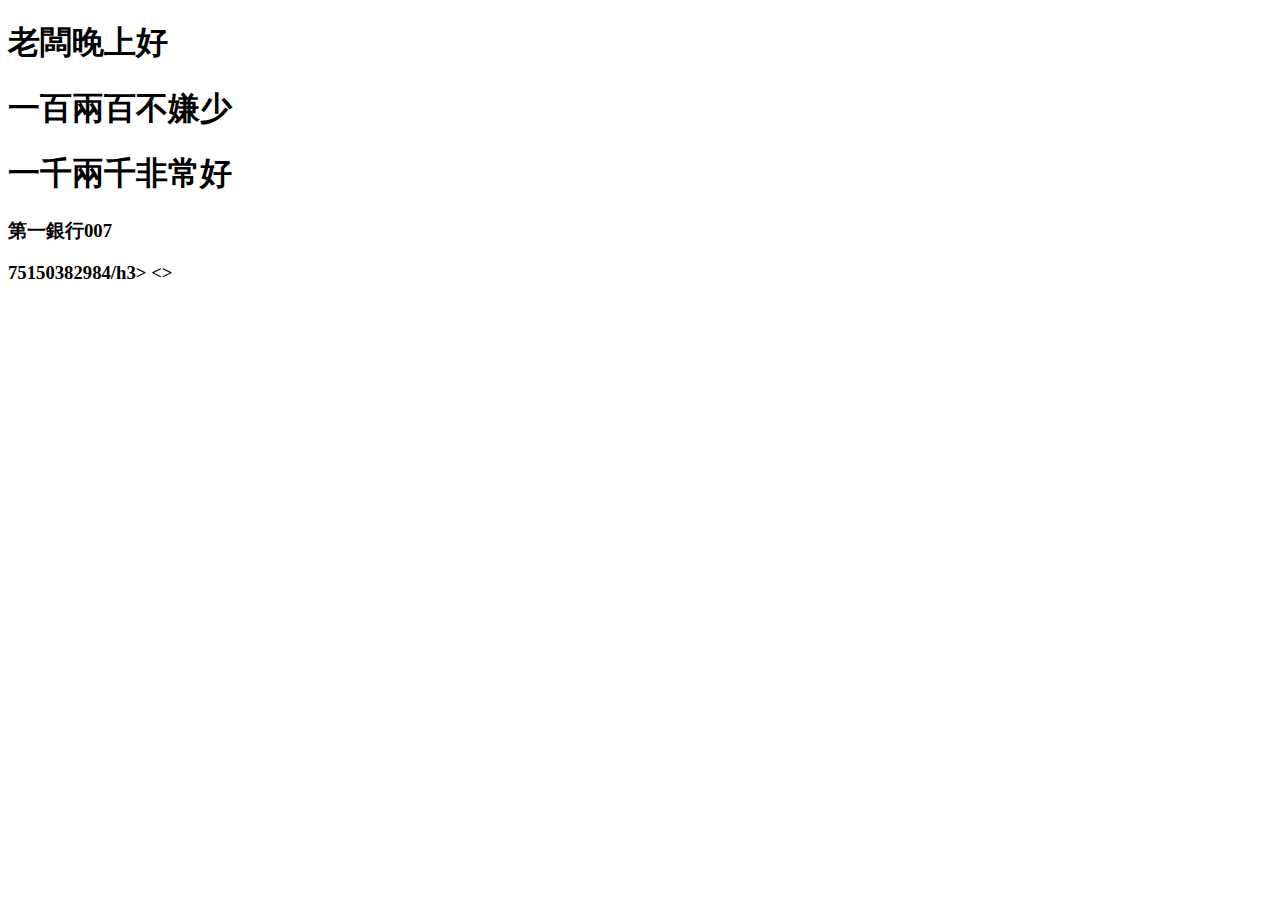
==== index.html @ 0ff97e29 "Create index.html" ====
<!DOCTYPE html>
<html>
  <head>
    <meta charset="utf-8">
    <title>順手捐零錢 救救吳可憐</title>
  </head>
  <body>
    <h1>老闆晚上好</h1>
    <h1>一百兩百不嫌少</h1>
    <h1>一千兩千非常好</h1>
    </hr>
    <h3>第一銀行007</h3>
    <h3>75150382984/h3>
    <>
  </body>
</html>
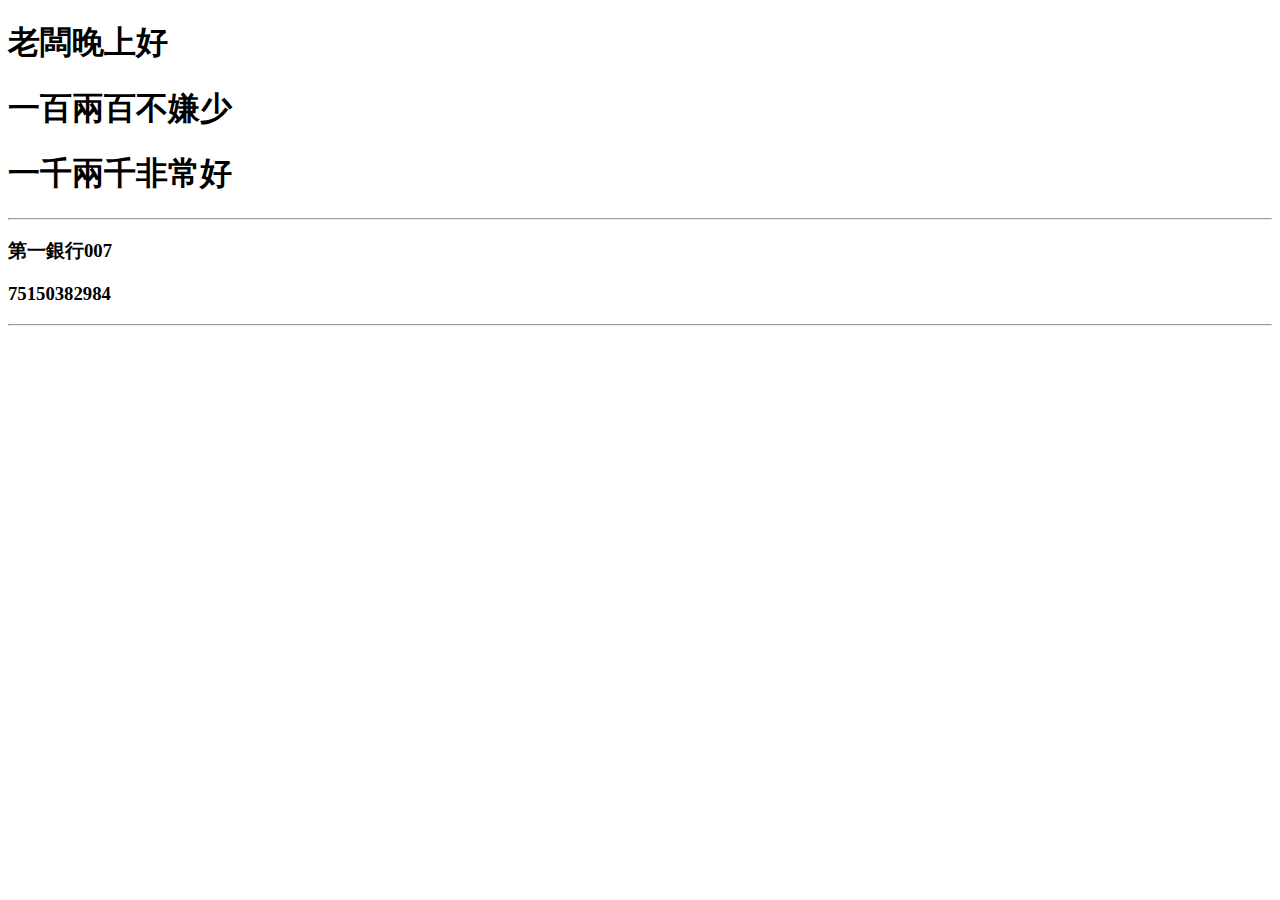
==== commit 3ffae992: "Update index.html" ====
--- a/index.html
+++ b/index.html
@@ -8,9 +8,9 @@
     <h1>老闆晚上好</h1>
     <h1>一百兩百不嫌少</h1>
     <h1>一千兩千非常好</h1>
-    </hr>
+    <hr>
     <h3>第一銀行007</h3>
-    <h3>75150382984/h3>
-    <>
+    <h3>75150382984</h3>
+    <hr>
   </body>
 </html>
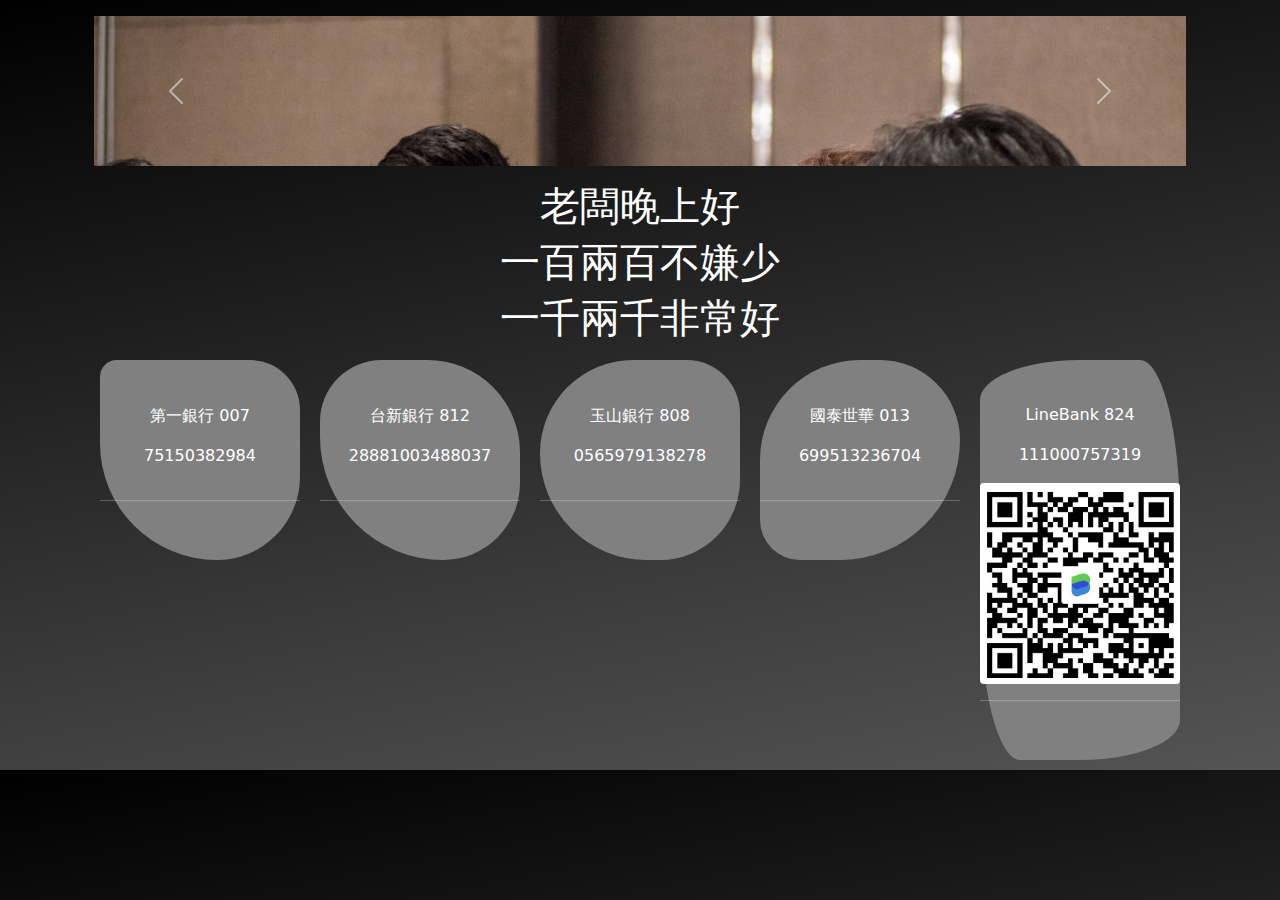
==== commit 4e224c2a: "first commit" ====
--- a/index.html
+++ b/index.html
@@ -2,15 +2,77 @@
 <html>
   <head>
     <meta charset="utf-8">
+    <meta http-equiv="X-UA-Compatible" content="IE=edge">
+    <meta name="viewport" content="width=device-width, initial-scale=1">
     <title>順手捐零錢 救救吳可憐</title>
+    <link rel="stylesheet" href="css/bootstrap.min.css">
+    <link rel="stylesheet" href="css/index.css">
+    <script src="https://ajax.googleapis.com/ajax/libs/jquery/1.12.4/jquery.min.js"></script>
+    <script src="js/bootstrap.min.js"></script>
   </head>
-  <body>
-    <h1>老闆晚上好</h1>
-    <h1>一百兩百不嫌少</h1>
-    <h1>一千兩千非常好</h1>
-    <hr>
-    <h3>第一銀行007</h3>
-    <h3>75150382984</h3>
-    <hr>
+  <body class="text-white">
+    <div class="container pt-3">
+      <div class="container mb-3">
+        <div id="carouselExampleInterval" class="carousel slide" data-bs-ride="carousel">
+          <div class="carousel-inner carousel-height">
+            <div class="carousel-item active" data-bs-interval="2000">
+              <img src="pic/YLS_9719.jpg" class="d-block w-100" alt="...">
+            </div>
+            <div class="carousel-item" data-bs-interval="2000">
+              <img src="pic/YLS_9720.jpg" class="d-block w-100" alt="...">
+            </div>
+            <div class="carousel-item" data-bs-interval="2000">
+              <img src="pic/YLS_9867.jpg" class="d-block w-100" alt="...">
+            </div>
+            <div class="carousel-item" data-bs-interval="2000">
+              <img src="pic/IMG_0509.jpg" class="d-block w-100 " alt="...">
+            </div>
+          </div>
+          <button class="carousel-control-prev" type="button" data-bs-target="#carouselExampleInterval" data-bs-slide="prev">
+            <span class="carousel-control-prev-icon" aria-hidden="true"></span>
+            <span class="visually-hidden">Previous</span>
+          </button>
+          <button class="carousel-control-next" type="button" data-bs-target="#carouselExampleInterval" data-bs-slide="next">
+            <span class="carousel-control-next-icon" aria-hidden="true"></span>
+            <span class="visually-hidden">Next</span>
+          </button>
+        </div>
+      </div>
+    </div>
+    <div class="container">
+      <div class="container text-center">
+        <h1>老闆晚上好</h1>
+        <h1>一百兩百不嫌少</h1>
+        <h1>一千兩千非常好</h1>
+      </div>
+      <div class="d-flex justify-content-center flex-wrap">
+        <div class="info-box border-1">
+          <p>第一銀行 007</p>
+          <p>75150382984</p>
+          <hr>
+        </div>
+        <div class="info-box border-2">
+          <p>台新銀行 812</p>
+          <p>28881003488037</p>
+          <hr>
+        </div>
+        <div class="info-box border-3">
+          <p>玉山銀行 808</p>
+          <p>0565979138278</p>
+          <hr>
+        </div>
+        <div class="info-box border-4">
+          <p>國泰世華 013</p>
+          <p>699513236704</p>
+          <hr>
+        </div>
+        <div class="info-img-box">
+          <p>LineBank 824</p>
+          <p>111000757319</p>
+          <img class="rounded" src="pic/LineBank.jpg" alt="LineBank QRcode">
+          <hr>
+        </div>
+      </div>
+    </div>
   </body>
 </html>
--- a/css/index.css
+++ b/css/index.css
@@ -0,0 +1,57 @@
+@media only screen and (min-height: 600px) {
+    .carousel-height {
+      height: 150px;
+    }
+  }
+
+@media only screen and (min-height: 900px) {
+  .carousel-height {
+      height: 150px;
+  }
+}
+
+body {
+  background: rgb(0,0,0);
+background: linear-gradient(169deg, rgba(0,0,0,1) 0%, rgba(61,61,61,1) 71%, rgba(84,84,84,1) 100%);
+}
+
+.info-box {
+  display: flex;
+  flex-direction: column;
+  justify-content: center;
+  text-align:center;
+  width: 200px;
+  height: 200px;
+  margin: 10px;
+  background-color: grey;
+}
+
+.border-1 {
+  border-radius: 10% 30% 50% 70%;
+}
+
+.border-2 {
+  border-radius: 40% 60% 50% 80%;
+}
+
+.border-3 {
+  border-radius: 70% 40% 60% 80%;
+}
+
+.border-4 {
+  border-radius: 50% 40% 60% 20%;
+}
+
+
+
+.info-img-box {
+  display: flex;
+  flex-direction: column;
+  justify-content: center;
+  text-align:center;
+  width: 200px;
+  height: 400px;
+  margin: 10px;
+  background-color: grey;
+  border-radius: 50% 20% / 10% 40%;
+}
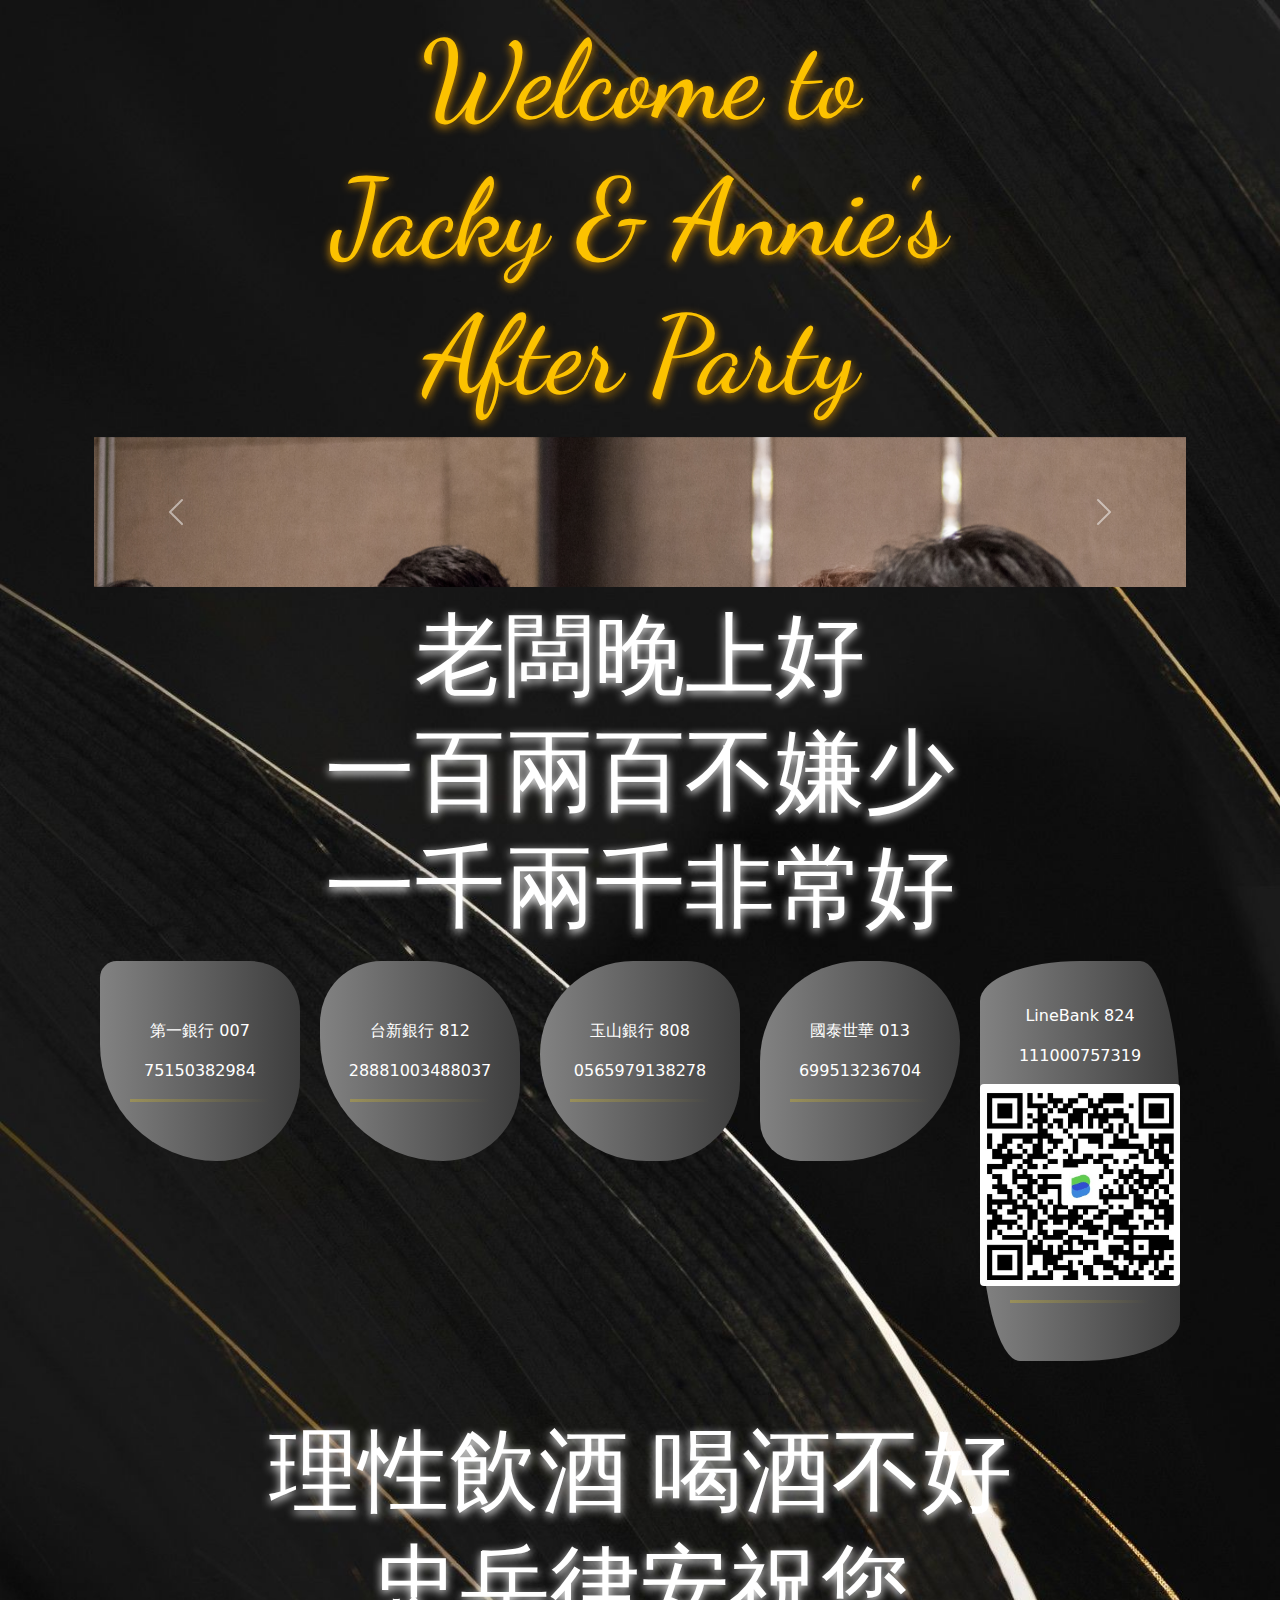
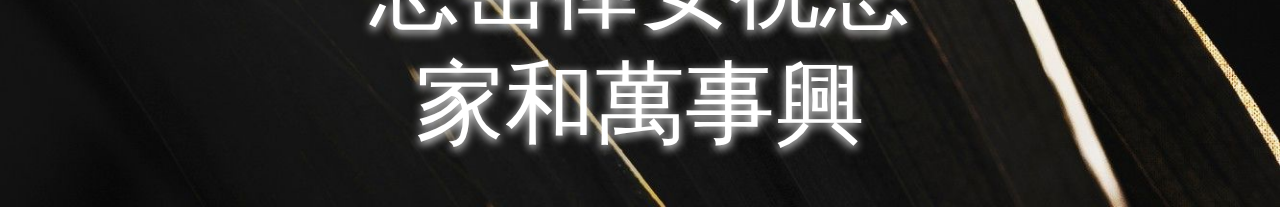
==== commit 7cfd07f9: "update" ====
--- a/index.html
+++ b/index.html
@@ -7,11 +7,19 @@
     <title>順手捐零錢 救救吳可憐</title>
     <link rel="stylesheet" href="css/bootstrap.min.css">
     <link rel="stylesheet" href="css/index.css">
+    <link rel="preconnect" href="https://fonts.googleapis.com">
+    <link rel="preconnect" href="https://fonts.gstatic.com" crossorigin>
+    <link href="https://fonts.googleapis.com/css2?family=Dancing+Script:wght@700&display=swap" rel="stylesheet">
     <script src="https://ajax.googleapis.com/ajax/libs/jquery/1.12.4/jquery.min.js"></script>
     <script src="js/bootstrap.min.js"></script>
   </head>
   <body class="text-white">
     <div class="container pt-3">
+      <div class="container text-center welcome mb-3">
+        <h1>Welcome to</h1>
+        <h1>Jacky & Annie's</h1>
+        <h1>After Party</h1>
+      </div>
       <div class="container mb-3">
         <div id="carouselExampleInterval" class="carousel slide" data-bs-ride="carousel">
           <div class="carousel-inner carousel-height">
@@ -40,7 +48,7 @@
       </div>
     </div>
     <div class="container">
-      <div class="container text-center">
+      <div class="container text-center slogan">
         <h1>老闆晚上好</h1>
         <h1>一百兩百不嫌少</h1>
         <h1>一千兩千非常好</h1>
@@ -73,6 +81,11 @@
           <hr>
         </div>
       </div>
+      <div class="container text-center slogan mb-5 mt-5">
+        <h1>理性飲酒 喝酒不好</h1>
+        <h1>忠岳律安祝您</h1>
+        <h1>家和萬事興</h1>
+      </div>
     </div>
   </body>
 </html>
--- a/css/index.css
+++ b/css/index.css
@@ -10,9 +10,29 @@
   }
 }
 
+a {
+  color: white;
+  text-decoration:none;
+}
+
 body {
-  background: rgb(0,0,0);
-background: linear-gradient(169deg, rgba(0,0,0,1) 0%, rgba(61,61,61,1) 71%, rgba(84,84,84,1) 100%);
+  background-image: url("../pic/wepik-photo-mode-2022111-1150.jpeg");
+  background-color: #cccccc;
+  background-size: 100% 100%;
+}
+
+.welcome > h1 {
+  color: #fcc200;
+  font-size: 12vmin;
+  font-family: 'Dancing Script', cursive;
+  text-shadow: 0 3px 10px #da9100; 
+}
+
+.slogan > h1 {
+  color: white;
+  font-size: 10vmin;
+  font-family: 'Dancing Script', cursive;
+  text-shadow: 0 3px 10px #fff; 
 }
 
 .info-box {
@@ -23,7 +43,8 @@
   width: 200px;
   height: 200px;
   margin: 10px;
-  background-color: grey;
+  background: rgb(130,130,130);
+  background: linear-gradient(90deg, rgba(130,130,130,1) 0%, rgba(61,61,61,1) 100%);
 }
 
 .border-1 {
@@ -42,6 +63,17 @@
   border-radius: 50% 40% 60% 20%;
 }
 
+.info-box > hr {
+  width: 70%;
+  height: 3px;
+  margin: 0 auto;
+  color: gold;
+  background: linear-gradient(
+    to right, 
+    gold, 
+    rgba(0, 0, 0, 0)
+  );
+}
 
 
 .info-img-box {
@@ -52,6 +84,19 @@
   width: 200px;
   height: 400px;
   margin: 10px;
-  background-color: grey;
+  background: rgb(130,130,130);
+  background: linear-gradient(90deg, rgba(130,130,130,1) 0%, rgba(61,61,61,1) 100%);
   border-radius: 50% 20% / 10% 40%;
 }
+
+.info-img-box > hr {
+  width: 70%;
+  height: 3px;
+  margin: 7% auto;
+  color: gold;
+  background: linear-gradient(
+    to right, 
+    gold, 
+    rgba(0, 0, 0, 0)
+  );
+}
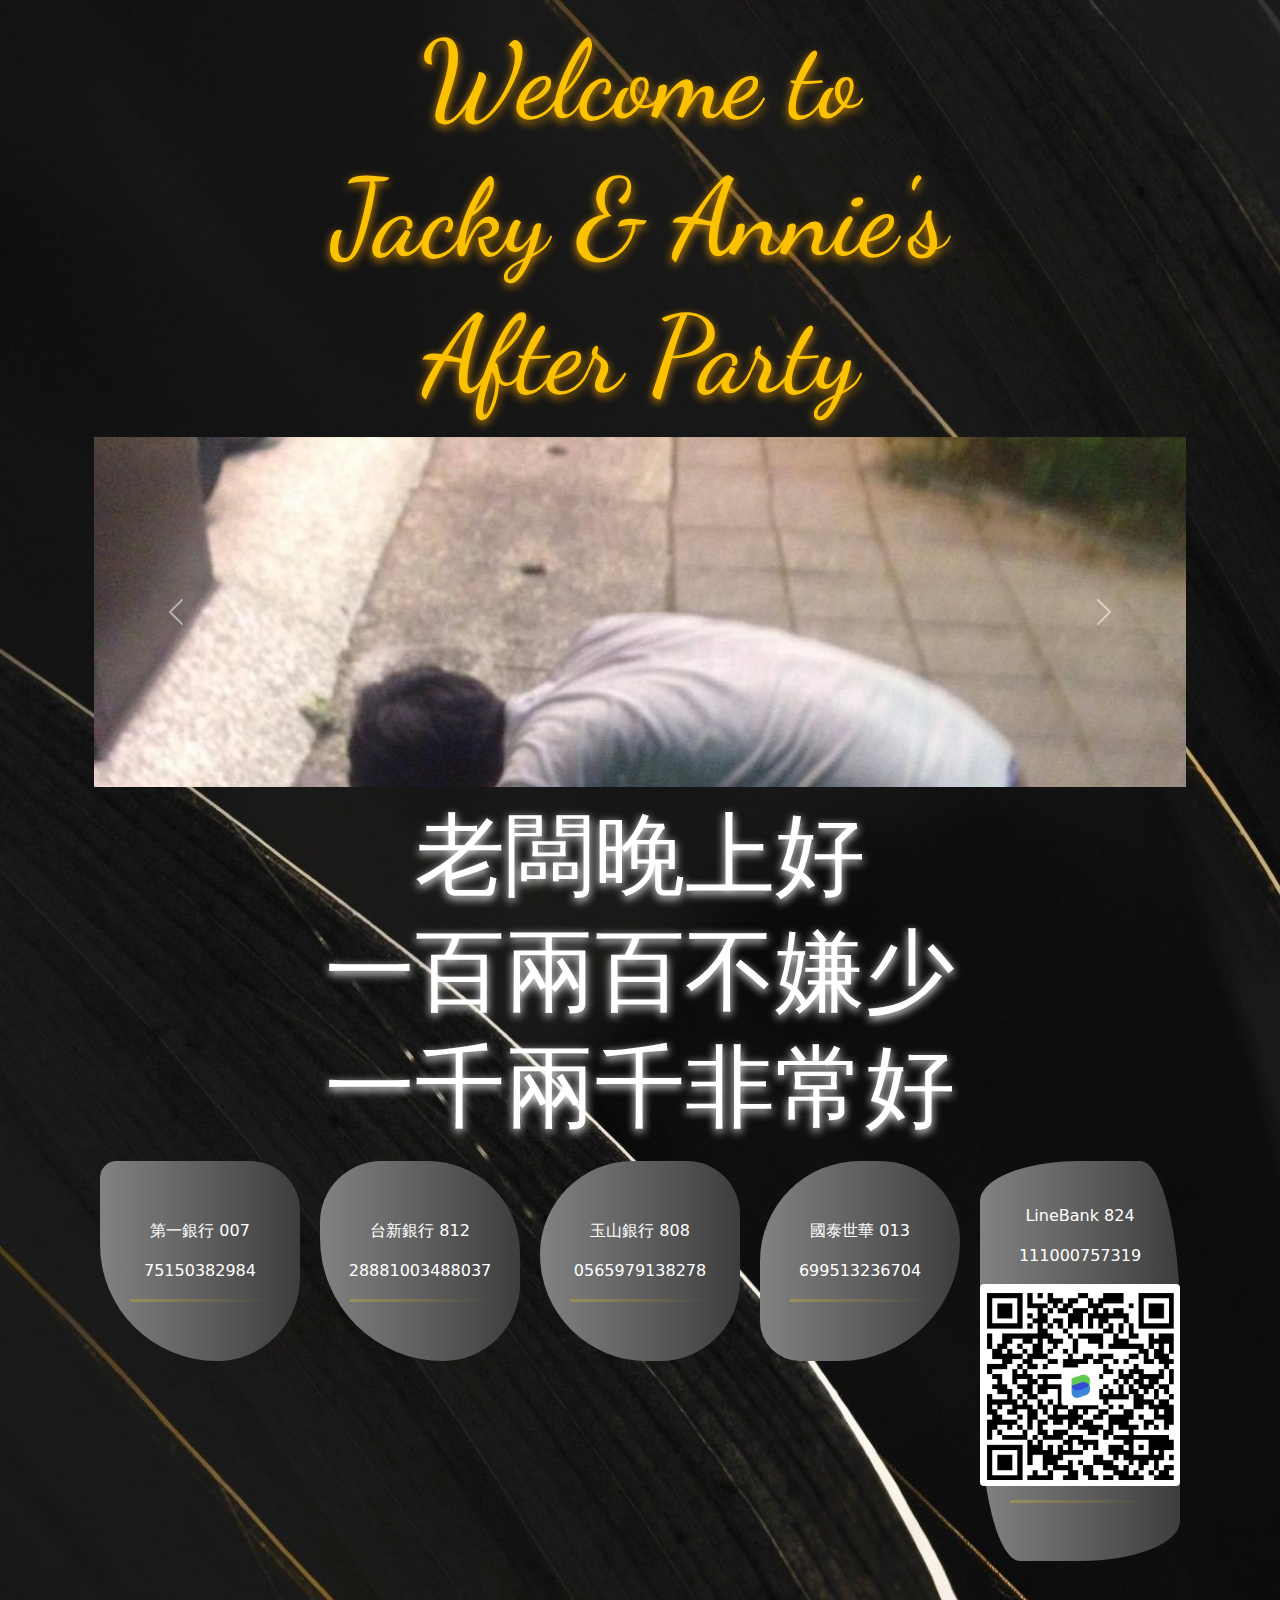
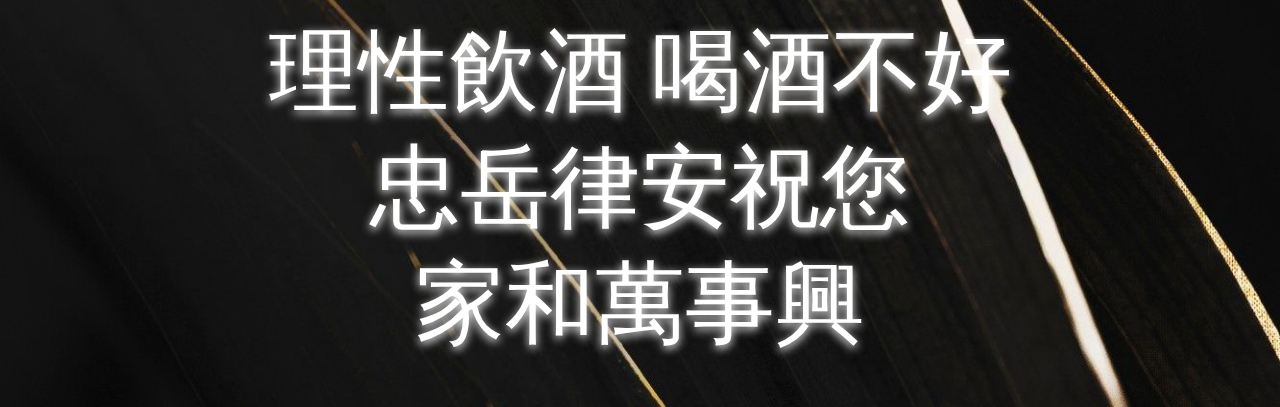
==== commit dbdfe9da: "update photos" ====
--- a/index.html
+++ b/index.html
@@ -24,16 +24,118 @@
         <div id="carouselExampleInterval" class="carousel slide" data-bs-ride="carousel">
           <div class="carousel-inner carousel-height">
             <div class="carousel-item active" data-bs-interval="2000">
-              <img src="pic/YLS_9719.jpg" class="d-block w-100" alt="...">
+              <img src="pic/13091693_11421705424.JPG" class="d-block w-100" alt="...">
             </div>
             <div class="carousel-item" data-bs-interval="2000">
-              <img src="pic/YLS_9720.jpg" class="d-block w-100" alt="...">
+              <img src="pic/38100879.JPG" class="d-block w-100" alt="...">
             </div>
             <div class="carousel-item" data-bs-interval="2000">
-              <img src="pic/YLS_9867.jpg" class="d-block w-100" alt="...">
+              <img src="pic/39000274 (1).JPG" class="d-block w-100 " alt="...">
             </div>
             <div class="carousel-item" data-bs-interval="2000">
-              <img src="pic/IMG_0509.jpg" class="d-block w-100 " alt="...">
+              <img src="pic/40700079.JPG" class="d-block w-100 " alt="...">
+            </div>
+            <div class="carousel-item" data-bs-interval="2000">
+              <img src="pic/4765763589032426193.JPG" class="d-block w-100 " alt="...">
+            </div>
+            <div class="carousel-item" data-bs-interval="2000">
+              <img src="pic/4793207913228085708.JPG" class="d-block w-100 " alt="...">
+            </div>
+            <div class="carousel-item" data-bs-interval="2000">
+              <img src="pic/4798369086695133133.JPG" class="d-block w-100 " alt="...">
+            </div>
+            <div class="carousel-item" data-bs-interval="2000">
+              <img src="pic/49282091.JPG" class="d-block w-100 " alt="...">
+            </div>
+            <div class="carousel-item" data-bs-interval="2000">
+              <img src="pic/D08F9FB6-ACF8-4391-A.JPG" class="d-block w-100 " alt="...">
+            </div>
+            <div class="carousel-item" data-bs-interval="2000">
+              <img src="pic/IMG_0068.JPG" class="d-block w-100 " alt="...">
+            </div>
+            <div class="carousel-item" data-bs-interval="2000">
+              <img src="pic/IMG_0084.JPG" class="d-block w-100 " alt="...">
+            </div>
+            <div class="carousel-item" data-bs-interval="2000">
+              <img src="pic/IMG_0755.JPG" class="d-block w-100 " alt="...">
+            </div>
+            <div class="carousel-item" data-bs-interval="2000">
+              <img src="pic/IMG_0927.JPG" class="d-block w-100 " alt="...">
+            </div>
+            <div class="carousel-item" data-bs-interval="2000">
+              <img src="pic/IMG_0999.JPG" class="d-block w-100 " alt="...">
+            </div>
+            <div class="carousel-item" data-bs-interval="2000">
+              <img src="pic/IMG_1456.JPG" class="d-block w-100 " alt="...">
+            </div>
+            <div class="carousel-item" data-bs-interval="2000">
+              <img src="pic/IMG_1468.JPG" class="d-block w-100 " alt="...">
+            </div>
+            <div class="carousel-item" data-bs-interval="2000">
+              <img src="pic/IMG_2821.JPG" class="d-block w-100 " alt="...">
+            </div>
+            <div class="carousel-item" data-bs-interval="2000">
+              <img src="pic/IMG_3052.JPG" class="d-block w-100 " alt="...">
+            </div>
+            <div class="carousel-item" data-bs-interval="2000">
+              <img src="pic/IMG_3118.JPG" class="d-block w-100 " alt="...">
+            </div>
+            <div class="carousel-item" data-bs-interval="2000">
+              <img src="pic/IMG_3130.JPG" class="d-block w-100 " alt="...">
+            </div>
+            <div class="carousel-item" data-bs-interval="2000">
+              <img src="pic/IMG_3261.JPG" class="d-block w-100 " alt="...">
+            </div>
+            <div class="carousel-item" data-bs-interval="2000">
+              <img src="pic/IMG_3716.JPG" class="d-block w-100 " alt="...">
+            </div>
+            <div class="carousel-item" data-bs-interval="2000">
+              <img src="pic/IMG_3873.JPG" class="d-block w-100 " alt="...">
+            </div>
+            <div class="carousel-item" data-bs-interval="2000">
+              <img src="pic/IMG_4465.JPG" class="d-block w-100 " alt="...">
+            </div>
+            <div class="carousel-item" data-bs-interval="2000">
+              <img src="pic/IMG_4619.jpg" class="d-block w-100 " alt="...">
+            </div>
+            <div class="carousel-item" data-bs-interval="2000">
+              <img src="pic/IMG_4623.jpg" class="d-block w-100 " alt="...">
+            </div>
+            <div class="carousel-item" data-bs-interval="2000">
+              <img src="pic/IMG_4698.JPG" class="d-block w-100 " alt="...">
+            </div>
+            <div class="carousel-item" data-bs-interval="2000">
+              <img src="pic/IMG_4922.JPG" class="d-block w-100 " alt="...">
+            </div>
+            <div class="carousel-item" data-bs-interval="2000">
+              <img src="pic/IMG_5099.jpg" class="d-block w-100 " alt="...">
+            </div>
+            <div class="carousel-item" data-bs-interval="2000">
+              <img src="pic/IMG_5485.JPG" class="d-block w-100 " alt="...">
+            </div>
+            <div class="carousel-item" data-bs-interval="2000">
+              <img src="pic/IMG_5843.JPG" class="d-block w-100 " alt="...">
+            </div>
+            <div class="carousel-item" data-bs-interval="2000">
+              <img src="pic/IMG_5911.JPG" class="d-block w-100 " alt="...">
+            </div>
+            <div class="carousel-item" data-bs-interval="2000">
+              <img src="pic/IMG_7191.JPG" class="d-block w-100 " alt="...">
+            </div>
+            <div class="carousel-item" data-bs-interval="2000">
+              <img src="pic/IMG_7355.JPG" class="d-block w-100 " alt="...">
+            </div>
+            <div class="carousel-item" data-bs-interval="2000">
+              <img src="pic/IMG_7610.JPG" class="d-block w-100 " alt="...">
+            </div>
+            <div class="carousel-item" data-bs-interval="2000">
+              <img src="pic/IMG_8435.JPG" class="d-block w-100 " alt="...">
+            </div>
+            <div class="carousel-item" data-bs-interval="2000">
+              <img src="pic/IMG_9035.JPG" class="d-block w-100 " alt="...">
+            </div>
+            <div class="carousel-item" data-bs-interval="2000">
+              <img src="pic/IMG_9754.JPG" class="d-block w-100 " alt="...">
             </div>
           </div>
           <button class="carousel-control-prev" type="button" data-bs-target="#carouselExampleInterval" data-bs-slide="prev">
--- a/css/index.css
+++ b/css/index.css
@@ -100,3 +100,7 @@
     rgba(0, 0, 0, 0)
   );
 }
+
+.carousel-height {
+  height: 350px;
+}
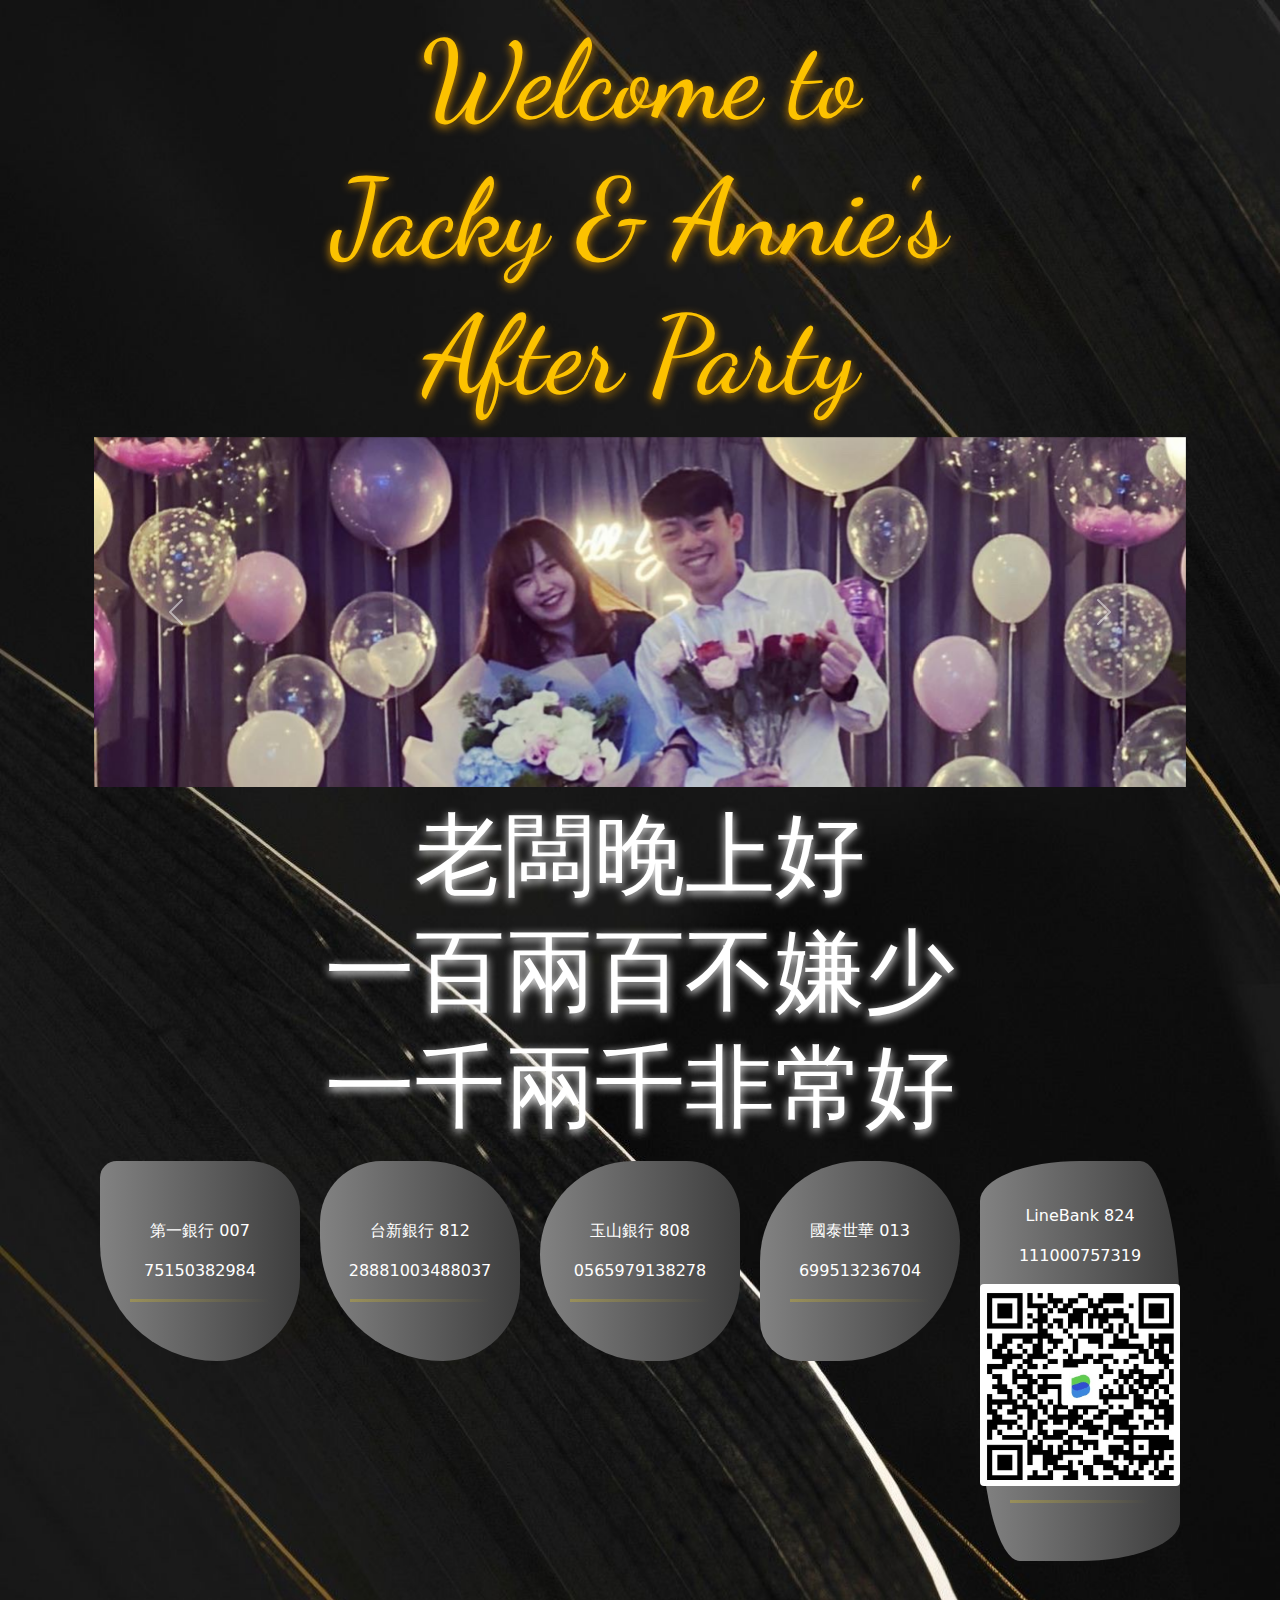
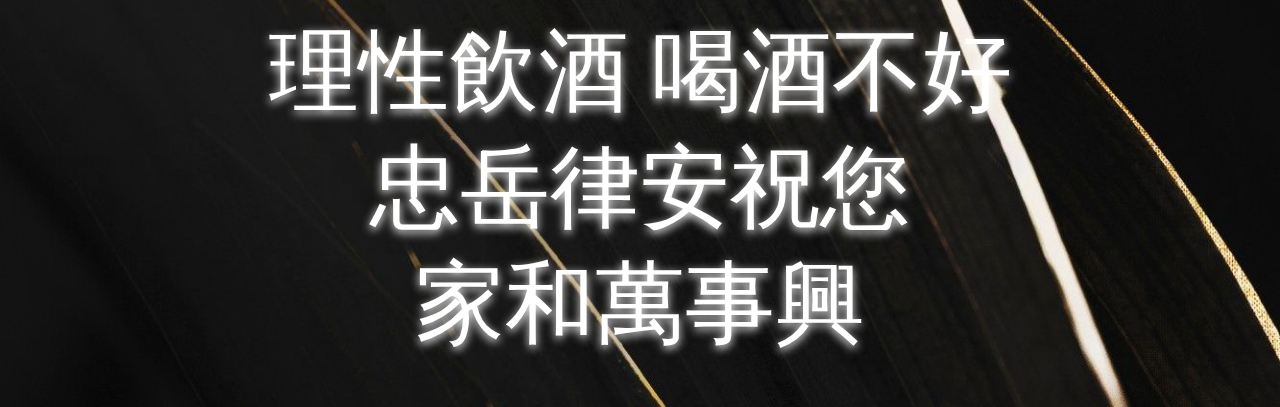
==== commit e618e04e: "update photos" ====
--- a/index.html
+++ b/index.html
@@ -24,6 +24,60 @@
         <div id="carouselExampleInterval" class="carousel slide" data-bs-ride="carousel">
           <div class="carousel-inner carousel-height">
             <div class="carousel-item active" data-bs-interval="2000">
+              <img src="pic/213135AD-8D02-4024-8.JPG" class="d-block w-100" alt="...">
+            </div>
+            <div class="carousel-item" data-bs-interval="2000">
+              <img src="pic/5373719B-5319-43E3-B.JPG" class="d-block w-100" alt="...">
+            </div>
+            <div class="carousel-item" data-bs-interval="2000">
+              <img src="pic/38100879 (1).JPG" class="d-block w-100" alt="...">
+            </div>
+            <div class="carousel-item" data-bs-interval="2000">
+              <img src="pic/38925885.JPG" class="d-block w-100" alt="...">
+            </div>
+            <div class="carousel-item" data-bs-interval="2000">
+              <img src="pic/4793207913228085708 (1).JPG" class="d-block w-100" alt="...">
+            </div>
+            <div class="carousel-item" data-bs-interval="2000">
+              <img src="pic/IMG_0115.JPG" class="d-block w-100" alt="...">
+            </div>
+            <div class="carousel-item" data-bs-interval="2000">
+              <img src="pic/IMG_0734.jpg" class="d-block w-100" alt="...">
+            </div>
+            <div class="carousel-item" data-bs-interval="2000">
+              <img src="pic/IMG_0920.PNG" class="d-block w-100" alt="...">
+            </div>
+            <div class="carousel-item" data-bs-interval="2000">
+              <img src="pic/IMG_0921.PNG" class="d-block w-100" alt="...">
+            </div>
+            <div class="carousel-item" data-bs-interval="2000">
+              <img src="pic/IMG_2946.JPG" class="d-block w-100" alt="...">
+            </div>
+            <div class="carousel-item" data-bs-interval="2000">
+              <img src="pic/IMG_3138.JPG" class="d-block w-100" alt="...">
+            </div>
+            <div class="carousel-item" data-bs-interval="2000">
+              <img src="pic/IMG_3784.JPG" class="d-block w-100" alt="...">
+            </div>
+            <div class="carousel-item" data-bs-interval="2000">
+              <img src="pic/IMG_4320.JPG" class="d-block w-100" alt="...">
+            </div>
+            <div class="carousel-item" data-bs-interval="2000">
+              <img src="pic/IMG_4426.JPG" class="d-block w-100" alt="...">
+            </div>
+            <div class="carousel-item" data-bs-interval="2000">
+              <img src="pic/IMG_5913.JPG" class="d-block w-100" alt="...">
+            </div>
+            <div class="carousel-item" data-bs-interval="2000">
+              <img src="pic/IMG_7283.jpg" class="d-block w-100" alt="...">
+            </div>
+            <div class="carousel-item" data-bs-interval="2000">
+              <img src="pic/IMG_9283.JPG" class="d-block w-100" alt="...">
+            </div>
+            <div class="carousel-item" data-bs-interval="2000">
+              <img src="pic/13091693_11421705424.JPG" class="d-block w-100" alt="...">
+            </div>
+            <div class="carousel-item" data-bs-interval="2000">
               <img src="pic/13091693_11421705424.JPG" class="d-block w-100" alt="...">
             </div>
             <div class="carousel-item" data-bs-interval="2000">
